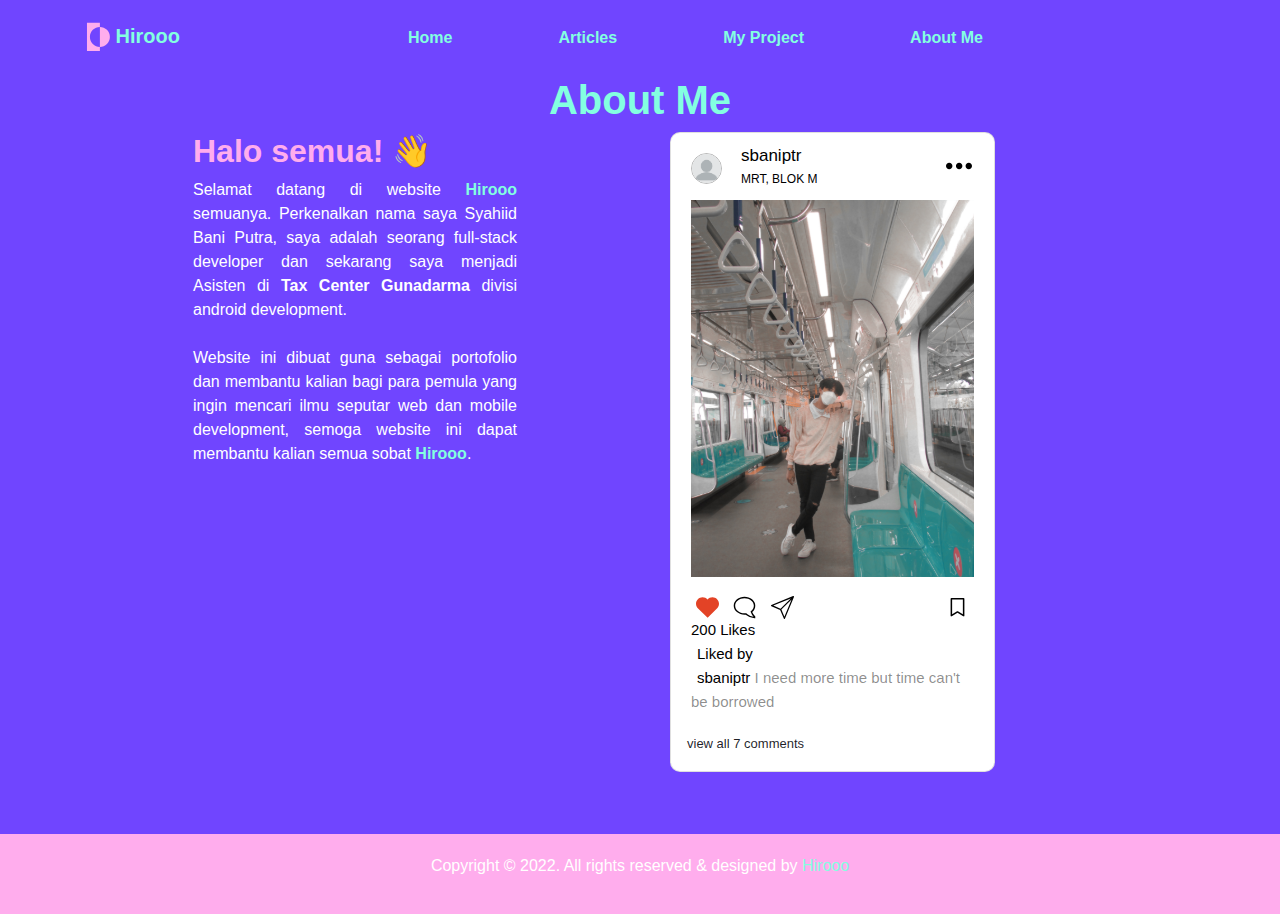
==== aboutme.html @ 782a6619 "Initial commit" ====
<!doctype html>
<html lang="en">

<head>
    <!-- Required meta tags -->
    <meta charset="utf-8">
    <meta name="viewport" content="width=device-width, initial-scale=1, shrink-to-fit=no">
    <meta name="description" content="Author: Syahiid Bani Putra, This is Landing Page & Portofolio Website">
    <meta name="theme-color" content="#83FFE1" />
    <!-- Bootstrap CSS -->
    <link rel="stylesheet" href="https://cdn.jsdelivr.net/npm/bootstrap@4.0.0/dist/css/bootstrap.min.css"
        integrity="sha384-Gn5384xqQ1aoWXA+058RXPxPg6fy4IWvTNh0E263XmFcJlSAwiGgFAW/dAiS6JXm" crossorigin="anonymous">
    <link rel="stylesheet" href="assets/css/style.css">
    <title>Hirooo</title>
    <link rel="icon" href="assets/img/Logo.svg">
</head>

<body>
    <!--Navbar-->
    <section id="nav">
        <nav class="navbar navbar-expand-lg navbar-light">
            <div class="container">
                <a class="navbar-brand" href="#">
                    <img src="assets/img/Logo.svg" class="logo" alt="" width="25" height="50"
                        class="d-inline-block align-text-top"><span>
                        Hirooo</span></a>
                <button class="navbar-toggler" type="button" data-toggle="collapse" data-target="#navbarNav"
                    aria-controls="navbarNav" aria-expanded="false" aria-label="Toggle navigation">
                    <span class="navbar-toggler-icon"></span>
                </button>
                <div class="collapse navbar-collapse" id="navbarNav">
                    <ul class="navbar-nav mx-auto">
                        <li class="nav-item ">
                            <a class="nav-link" href="index.html">Home <span class="sr-only">(current)</span></a>
                        </li>
                        <li class="nav-item">
                            <a class="nav-link" href="blank.html">Articles</a>
                        </li>
                        <li class="nav-item">
                            <a class="nav-link" href="blank.html">My Project</a>
                        </li>
                        <li class="nav-item">
                            <a class="nav-link" href="aboutme.html">About Me</a>
                        </li>
                    </ul>
                </div>
            </div>
        </nav>
    </section>

    <!--About Page-->
    <section id="aboutme">
        <div class="container">
            <h1 class="about text-center">About Me</h1>
            <div class="row">
                <div class="col-md-6">
                    <div class="aboutme">
                        <h2 class="halo">Halo semua! 👋</h2>
                        <p>Selamat datang di website <a href="#" style="text-decoration:none;"><span>Hirooo</span></a> semuanya. Perkenalkan nama saya Syahiid Bani Putra, saya adalah seorang full-stack developer dan sekarang saya menjadi Asisten di <b>Tax Center Gunadarma</b> divisi android development. <br><br>Website ini dibuat guna sebagai portofolio dan membantu kalian bagi para pemula yang ingin mencari ilmu seputar web dan mobile development, semoga website ini dapat membantu kalian semua sobat <span>Hirooo</span>. 
                        </p>
                    </div>
                </div>
                <div class="col-md-6">
                    <div class="container">
                        <div class="card instagram">
                            <div class="insta-card">
                                <div class="img">
                                    <img src="assets/img/blank profile.png" alt="">
                                </div>
                                <div class="caption-header">
                                    <a href="https://www.instagram.com/sbaniptr/" style="text-decoration:none">
                                        <p>sbaniptr</p>
                                    </a>
                                    <span>MRT, BLOK M</span>
                                </div>
                                <div class="caption-icon">
                                    <img src="assets/img/three dots.svg" alt="">
                                </div>
                                <div class="insta-img">
                                    <img src="assets/img/Instagram_post.svg" class="img-fluid" alt="responsive">
                                </div>
                                <div class="like-item">
                                    <img src="assets/img/heart.svg" alt="">
                                    <img src="assets/img/comment.svg" alt="">
                                    <img src="assets/img/paper-plane-share.svg" alt="">
                                    <img class="last-icon" src="assets/img/bookmark.svg" alt="">
                                    <p>200 Likes</p>
                                    <span>Liked by</span>
                                    <br>
                                    <span>sbaniptr </span>
                                    <span>I need more time but time can't be borrowed</span>
                                </div>
                                <div class="comment">
                                    <span>view all 7 comments</span>
                                </div>
                            </div>
                        </div>
                    </div>
                </div>
            </div>
        </div>
    </section>

    <section id="social">
        <div class="icons-wrapper">
            <i class="ri-instagram-line iconn"></i>
            <i class="ri-github-circle-line iconn"></i>
            <i class="ri-whatsapp-line iconn"></i>
        </div>
    </section>

    <!--footer-->
    <section id="footer">
        <div class="footer">
            <div class="container">
                <p class="text-center">Copyright © 2022. All rights reserved & designed by <a
                        href="#" style="text-decoration:none;"><span>Hirooo</span></a></p>
            </div>
        </div>
    </section>


    <section></section>
    <!-- Optional JavaScript -->
    <!-- jQuery first, then Popper.js, then Bootstrap JS -->
    <script src="https://code.jquery.com/jquery-3.2.1.slim.min.js"
        integrity="sha384-KJ3o2DKtIkvYIK3UENzmM7KCkRr/rE9/Qpg6aAZGJwFDMVNA/GpGFF93hXpG5KkN"
        crossorigin="anonymous"></script>
    <script src="https://cdn.jsdelivr.net/npm/popper.js@1.12.9/dist/umd/popper.min.js"
        integrity="sha384-ApNbgh9B+Y1QKtv3Rn7W3mgPxhU9K/ScQsAP7hUibX39j7fakFPskvXusvfa0b4Q"
        crossorigin="anonymous"></script>
    <script src="https://cdn.jsdelivr.net/npm/bootstrap@4.0.0/dist/js/bootstrap.min.js"
        integrity="sha384-JZR6Spejh4U02d8jOt6vLEHfe/JQGiRRSQQxSfFWpi1MquVdAyjUar5+76PVCmYl"
        crossorigin="anonymous"></script>
</body>

</html>
---- assets/css/style.css ----
*{
    box-sizing: border-box;
    margin: 0;
    padding:0;
}

body{
    background:#7045FF;
    overflow-x: hidden;
    margin:0;
    padding:0;
}
 /*scrollbar*/
::-webkit-scrollbar{
    width:15px;
}
::-webkit-scrollbar-track{
    background:#c4c4c4;
}

::-webkit-scrollbar-thumb{
    background:#83FFE1;
    border-radius:10px;
}

/* navbar */
#nav {
    background: #7045FF !important;
    position: sticky !important;
    top: 0 !important;
    z-index: 1!important;
    margin:auto;
    
    
}
.navbar-brand span {
    font-weight: bolder;
    color: #83FFE1;
}

.navbar-nav a{
    position:relative;
    color: #83FFE1!important ;
    font-weight: bolder;
    
    
}
.navbar-nav  li{
    padding: 0 45px;
}
.navbar-nav a:after{
    content:"";
    position: absolute;
    background-color: #FFADED;
    height: 3px;
    width: 0;
    left:0;
    bottom:-1px;
    transition:0.3s;
    border-radius: 10px;
}
.navbar-nav a:hover{
    color:#FFADED!important;
}
.navbar-nav a:hover:after{
    width: 100%;
}
.btn{
    background-color: #FFADED;
    border-radius: 10px;
    color: #7045FF;
    
}


/* banner */
#banner{
    position:relative;
    padding-top: 10%;
}


.title{
    position: relative;
    font-weight: bolder;
    
}

.ban-img{
    position: relative;
    max-width:100%;
}

.col-md-6{
    color: #83FFE1;
}

/*Browse*/
#browse .container{
    padding-top: 5%;
}
.container .browse{
    padding-bottom: 2%;
}
.dash {
    border: 2px solid #83FFE1;
    border-radius: 20px;
    width: 70px;
    height: -10px;
    bottom: 24px;
    left:270px;
    
    position:relative;
    background-color: #83FFE1;
}
.container .card1,
.container .card2,
.container .card3,
.container .card4{
    position: relative;
    width: 220px;
    height: 350px;
    background: hsl(249, 26%, 24%);
    border-radius: 20px;
    overflow: hidden;
    margin:30px;
}
.container span{
    color:#83FFE1;
}

.container .card1:before,
.container .card2:before,
.container .card3:before,
.container .card4:before{
    content:'';
    position: absolute;
    top:0;
    left:0;
    width:100%;
    height:100%;
    clip-path: circle(90px at 90% 20%) ;
    transition: 0.5s ease-in-out;
} 
.container .card1:before{
    background:#dc6736;
}
.container .card2:before{
    background:#2C70C1;
}
.container .card3:before{
    background:#625954;
}
.container .card4:before{
    background:#25F4EE;
}

.container .card1:hover:before,
.container .card2:hover:before,
.container .card3:hover:before,
.container .card4:hover:before{
    clip-path: circle(200px at 80% -20%)
}

.container .card1 .imgBx,
.container .card2 .imgBx,
.container .card3 .imgBx,
.container .card4 .imgBx{
    position: absolute;
    top:50%;
    transform: translateY(-50%);
    
    width:100%;
    height:180px;
    transition: 0.5s;
}
.container .card1:hover .imgBx,
.container .card2:hover .imgBx,
.container .card3:hover .imgBx,
.container .card4:hover .imgBx{
    top:0%;
    transform: translateY(0%)
}
.container .card1 .imgBx img,
.container .card2 .imgBx img,
.container .card3 .imgBx img,
.container .card4 .imgBx img{
    position: absolute;
    top:40%;
    left: 35%;
    width:70px;
}
.container .card1 .contentBx,
.container .card2 .contentBx,
.container .card3 .contentBx,
.container .card4 .contentBx{
    position: absolute;
    bottom: 40px;
    width:100%;
    height:50px;
    text-align: center;
    transition: 1s;
}
.container .card1:hover .contentBx,
.container .card2:hover .contentBx,
.container .card3:hover .contentBx,
.container .card4:hover .contentBx{
    height:140px;
}
.container .card1 .contentBx h2,
.container .card2 .contentBx h2,
.container .card3 .contentBx h2,
.container .card4 .contentBx h2{
    position: absolute;
    font-weight: bolder;
    color:rgb(255, 255, 255);
    display:flex;
    text-align: center;
    padding:8px 67px;
    transition: 0.3s;
}
.container .card2 .contentBx h2{
    padding:8px 40px;
}
.container .card3 .contentBx h2{
    padding:8px 62px;
}
.container .card4 .contentBx h2{
    padding:8px 65px;
}
.container .card1 .content-btn,
.container .card2 .content-btn,
.container .card3 .content-btn,
.container .card4 .content-btn{
   display:inline-block;
   padding: 60px 50px;
   text-decoration: none;
   opacity:0;
   transform: translateY(50px);
   transition:0.5s;
}
.container .card1:hover .content-btn,
.container .card2:hover .content-btn,
.container .card3:hover .content-btn,
.container .card4:hover .content-btn{
    opacity:1;
    transform: translateY(0px);
    transition-delay: 0.75s;
}
.see{
    background-color:#fff;
    color:#000;
    font-weight:600;
}

/* 404page */
#blankpage{
    position:relative;
    padding-top: 3%;
}
.titleblank{
    position: relative;
    font-weight: bolder;
}

#footer {
    margin-top: 3%;
    padding: 20px 0;
    color: #fff;
    background-color: #FFADED;
}

.footer span{
    color: #83FFE1;
}

/*browse myproject*/
#myproject .container{
    padding-top: 5%;
}
.dashstrip{
    border: 2px solid #83FFE1;
    border-radius: 20px;
    width: 70px;
    height: -10px;
    bottom: 24px;
    left:180px;
    position:relative;
    background-color: #83FFE1;
}

.card-deck{
    padding-bottom: 5%;
}

.head {
    color: #fff;
    font-weight: bolder;
}

.titlee {
    color: #fff;
    font-weight: bolder;
}

.categories{
    border-radius: 10px;
    background-color:#83FFE1;
    display: inline-block;
    position: relative;
}
.categories span{
    color:#7045FF;
}

.read{
    border-radius: 30px;
    background-color:#fff;
    color:#7045FF;
    position: relative;
    top: -20px;
}


.titles{
    position: relative;
    font-weight: bolder;
    color:#7045FF;
}

.card{
    background-color:hsl(249, 26%, 24%);
    border-radius:10px;
}

.card-img-top {
    border-radius: 10px;
    max-width: 100%;
}
.card-title{
    color:#83FFE1;
}
.card-text {
    padding-top: 5%;
}
    

/*about me*/
#aboutme{
    position:relative;
    padding: 0;
}

.about {
    color:#83FFE1;
    font-weight: bolder;
}

.halo{
    font-weight: bolder;
    color:#FFADED;
}
.aboutme{
    padding-left: 20%;
    padding-right:20%;
}
.aboutme p{
    color:#fff;
    text-align:justify;
}

.aboutme p span{
    color:#83FFE1;
    font-weight: bolder;
}

.instagram {
    width: 325px;
    height: 640px;
    background: #fff !important;
    padding: 20px;
}

.img {
    display: inline;
}

.img img {
    width: 11%;
    border-radius: 50%;
    display: block;
    border: 1px solid rgba(0, 0, 0, 0.274);
}

.caption-header {
    display: block;
    position: relative;
    left: 50px;
    bottom: 41px;
}

.caption-header p {
    font-size: 17px;
    margin-bottom: -3px;
    color:#000!important;
}

.caption-header span {
    font-size: 12px;
    color: #000 !important;
}

.caption-icon img {
    position: relative;
    left: 90%;
    top: -78px;
    width: 26px;
    margin-bottom: 18px;
}

.insta-img img {
    position: relative;
    bottom: 75px;
}

.like-item {
    position: relative;
    bottom: 57px;
}

.like-item p {
    font-weight: 500;
    margin: 0;
    font-size: 15px;
    color:#000;
}

.like-item span {
    padding-left: 6px;
    font-weight: 500;
    font-size: 15px;
    color: #000 !important;
}

.like-item span:last-child {
    color: rgba(0, 0, 0, 0.452) !important;
    padding: 0 !important;
    font-weight: normal;
}

.like-item img {
    width: 23px;
    margin: 0 5px;
}

.last-icon {
    float: right;
}

.like-item p:last-child {
    display: inline;
}

.comment span {
    margin-bottom: 30px;
    position: relative;
    bottom: 45px;
    margin-left: -24px;
    color: #000006e0 !important;
}

.comment span {
    font-size: 13px;
    position: relative;
    bottom: 60px;
    left: 20px;
    bottom: 40px;
}

/*social*/
.iconn{
    display: inline-block;
    font-size: 44px;
    animation: float 5s ease-in-out
    infinite;
}
.ri-github-circle-line{
    animation-delay: 1s;
}
.ri-whatsapp-line{
    animation-delay: 2s;
}
@keyframes float{
    0%{
        transform:translateY(0);
    }
    50%{
        transform:translateY(-15px);
    }
    100%{
        transform:translateY(0);
    }
}
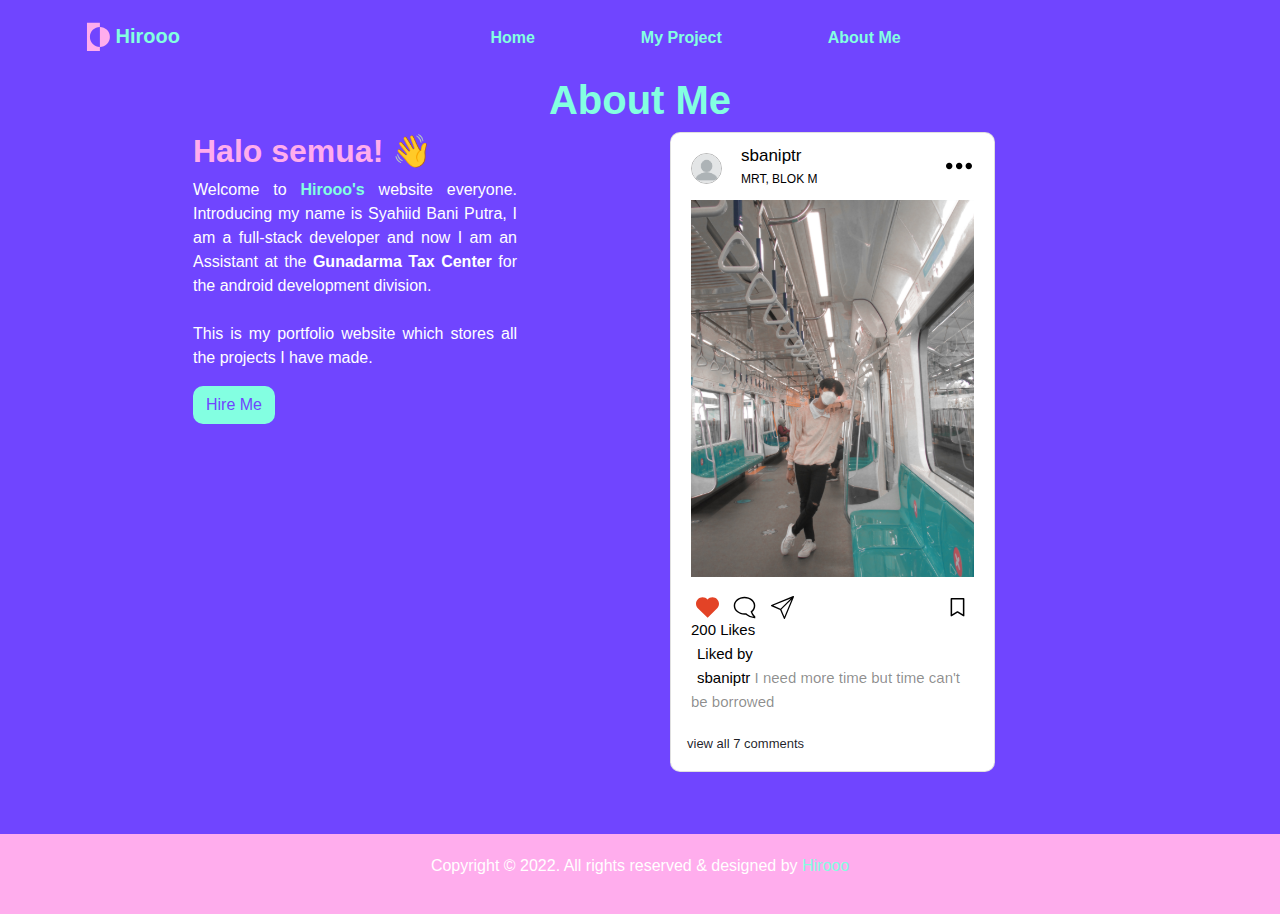
==== commit bbffdde2: "commit on 'main'" ====
--- a/aboutme.html
+++ b/aboutme.html
@@ -8,8 +8,7 @@
     <meta name="description" content="Author: Syahiid Bani Putra, This is Landing Page & Portofolio Website">
     <meta name="theme-color" content="#83FFE1" />
     <!-- Bootstrap CSS -->
-    <link rel="stylesheet" href="https://cdn.jsdelivr.net/npm/bootstrap@4.0.0/dist/css/bootstrap.min.css"
-        integrity="sha384-Gn5384xqQ1aoWXA+058RXPxPg6fy4IWvTNh0E263XmFcJlSAwiGgFAW/dAiS6JXm" crossorigin="anonymous">
+    <link rel="stylesheet" href="https://cdn.jsdelivr.net/npm/bootstrap@4.0.0/dist/css/bootstrap.min.css" integrity="sha384-Gn5384xqQ1aoWXA+058RXPxPg6fy4IWvTNh0E263XmFcJlSAwiGgFAW/dAiS6JXm" crossorigin="anonymous">
     <link rel="stylesheet" href="assets/css/style.css">
     <title>Hirooo</title>
     <link rel="icon" href="assets/img/Logo.svg">
@@ -21,11 +20,9 @@
         <nav class="navbar navbar-expand-lg navbar-light">
             <div class="container">
                 <a class="navbar-brand" href="#">
-                    <img src="assets/img/Logo.svg" class="logo" alt="" width="25" height="50"
-                        class="d-inline-block align-text-top"><span>
+                    <img src="assets/img/Logo.svg" class="logo" alt="" width="25" height="50" class="d-inline-block align-text-top"><span>
                         Hirooo</span></a>
-                <button class="navbar-toggler" type="button" data-toggle="collapse" data-target="#navbarNav"
-                    aria-controls="navbarNav" aria-expanded="false" aria-label="Toggle navigation">
+                <button class="navbar-toggler" type="button" data-toggle="collapse" data-target="#navbarNav" aria-controls="navbarNav" aria-expanded="false" aria-label="Toggle navigation">
                     <span class="navbar-toggler-icon"></span>
                 </button>
                 <div class="collapse navbar-collapse" id="navbarNav">
@@ -33,14 +30,12 @@
                         <li class="nav-item ">
                             <a class="nav-link" href="index.html">Home <span class="sr-only">(current)</span></a>
                         </li>
+
                         <li class="nav-item">
-                            <a class="nav-link" href="blank.html">Articles</a>
+                            <a class="nav-link" href="my_project.html">My Project</a>
                         </li>
                         <li class="nav-item">
-                            <a class="nav-link" href="blank.html">My Project</a>
-                        </li>
-                        <li class="nav-item">
-                            <a class="nav-link" href="aboutme.html">About Me</a>
+                            <a class="nav-link" href="#">About Me</a>
                         </li>
                     </ul>
                 </div>
@@ -56,8 +51,13 @@
                 <div class="col-md-6">
                     <div class="aboutme">
                         <h2 class="halo">Halo semua! 👋</h2>
-                        <p>Selamat datang di website <a href="#" style="text-decoration:none;"><span>Hirooo</span></a> semuanya. Perkenalkan nama saya Syahiid Bani Putra, saya adalah seorang full-stack developer dan sekarang saya menjadi Asisten di <b>Tax Center Gunadarma</b> divisi android development. <br><br>Website ini dibuat guna sebagai portofolio dan membantu kalian bagi para pemula yang ingin mencari ilmu seputar web dan mobile development, semoga website ini dapat membantu kalian semua sobat <span>Hirooo</span>. 
+                        <p>Welcome to <a href="#" style="text-decoration:none;"><span>Hirooo's</span></a> website everyone. Introducing my name is Syahiid Bani Putra, I am a full-stack developer and now I am an Assistant at the
+                            <b>Gunadarma Tax Center</b> for the android development division. <br><br>This is my portfolio website which stores all the projects I have made.
+
                         </p>
+                        <span style="float:left">
+                            <a href="https://wa.me/6285895950113" class="btn categories "><span>Hire Me</span></a>
+                        </span>
                     </div>
                 </div>
                 <div class="col-md-6">
@@ -113,8 +113,7 @@
     <section id="footer">
         <div class="footer">
             <div class="container">
-                <p class="text-center">Copyright © 2022. All rights reserved & designed by <a
-                        href="#" style="text-decoration:none;"><span>Hirooo</span></a></p>
+                <p class="text-center">Copyright © 2022. All rights reserved & designed by <a href="#" style="text-decoration:none;"><span>Hirooo</span></a></p>
             </div>
         </div>
     </section>
@@ -123,15 +122,9 @@
     <section></section>
     <!-- Optional JavaScript -->
     <!-- jQuery first, then Popper.js, then Bootstrap JS -->
-    <script src="https://code.jquery.com/jquery-3.2.1.slim.min.js"
-        integrity="sha384-KJ3o2DKtIkvYIK3UENzmM7KCkRr/rE9/Qpg6aAZGJwFDMVNA/GpGFF93hXpG5KkN"
-        crossorigin="anonymous"></script>
-    <script src="https://cdn.jsdelivr.net/npm/popper.js@1.12.9/dist/umd/popper.min.js"
-        integrity="sha384-ApNbgh9B+Y1QKtv3Rn7W3mgPxhU9K/ScQsAP7hUibX39j7fakFPskvXusvfa0b4Q"
-        crossorigin="anonymous"></script>
-    <script src="https://cdn.jsdelivr.net/npm/bootstrap@4.0.0/dist/js/bootstrap.min.js"
-        integrity="sha384-JZR6Spejh4U02d8jOt6vLEHfe/JQGiRRSQQxSfFWpi1MquVdAyjUar5+76PVCmYl"
-        crossorigin="anonymous"></script>
+    <script src="https://code.jquery.com/jquery-3.2.1.slim.min.js" integrity="sha384-KJ3o2DKtIkvYIK3UENzmM7KCkRr/rE9/Qpg6aAZGJwFDMVNA/GpGFF93hXpG5KkN" crossorigin="anonymous"></script>
+    <script src="https://cdn.jsdelivr.net/npm/popper.js@1.12.9/dist/umd/popper.min.js" integrity="sha384-ApNbgh9B+Y1QKtv3Rn7W3mgPxhU9K/ScQsAP7hUibX39j7fakFPskvXusvfa0b4Q" crossorigin="anonymous"></script>
+    <script src="https://cdn.jsdelivr.net/npm/bootstrap@4.0.0/dist/js/bootstrap.min.js" integrity="sha384-JZR6Spejh4U02d8jOt6vLEHfe/JQGiRRSQQxSfFWpi1MquVdAyjUar5+76PVCmYl" crossorigin="anonymous"></script>
 </body>
 
 </html>--- a/assets/css/style.css
+++ b/assets/css/style.css
@@ -1,264 +1,292 @@
-*{
+* {
     box-sizing: border-box;
     margin: 0;
-    padding:0;
-}
-
-body{
-    background:#7045FF;
+    padding: 0;
+}
+
+body {
+    background: #7045FF;
     overflow-x: hidden;
-    margin:0;
-    padding:0;
-}
- /*scrollbar*/
-::-webkit-scrollbar{
-    width:15px;
-}
-::-webkit-scrollbar-track{
-    background:#c4c4c4;
-}
-
-::-webkit-scrollbar-thumb{
-    background:#83FFE1;
-    border-radius:10px;
-}
+    margin: 0;
+    padding: 0;
+}
+
+
+/*scrollbar*/
+
+::-webkit-scrollbar {
+    width: 15px;
+}
+
+::-webkit-scrollbar-track {
+    background: #c4c4c4;
+}
+
+::-webkit-scrollbar-thumb {
+    background: #83FFE1;
+    border-radius: 10px;
+}
+
 
 /* navbar */
+
 #nav {
     background: #7045FF !important;
     position: sticky !important;
     top: 0 !important;
     z-index: 1!important;
-    margin:auto;
-    
-    
-}
+    margin: auto;
+}
+
 .navbar-brand span {
     font-weight: bolder;
     color: #83FFE1;
 }
 
-.navbar-nav a{
-    position:relative;
-    color: #83FFE1!important ;
-    font-weight: bolder;
-    
-    
-}
-.navbar-nav  li{
+.navbar-nav a {
+    position: relative;
+    color: #83FFE1!important;
+    font-weight: bolder;
+}
+
+.navbar-nav li {
     padding: 0 45px;
 }
-.navbar-nav a:after{
-    content:"";
+
+.navbar-nav a:after {
+    content: "";
     position: absolute;
     background-color: #FFADED;
     height: 3px;
     width: 0;
-    left:0;
-    bottom:-1px;
-    transition:0.3s;
+    left: 0;
+    bottom: -1px;
+    transition: 0.3s;
     border-radius: 10px;
 }
-.navbar-nav a:hover{
-    color:#FFADED!important;
-}
-.navbar-nav a:hover:after{
+
+.navbar-nav a:hover {
+    color: #FFADED!important;
+}
+
+.navbar-nav a:hover:after {
     width: 100%;
 }
-.btn{
+
+.btn {
     background-color: #FFADED;
     border-radius: 10px;
     color: #7045FF;
-    
 }
 
 
 /* banner */
-#banner{
-    position:relative;
+
+#banner {
+    position: relative;
     padding-top: 10%;
 }
 
-
-.title{
-    position: relative;
-    font-weight: bolder;
-    
-}
-
-.ban-img{
-    position: relative;
-    max-width:100%;
-}
-
-.col-md-6{
-    color: #83FFE1;
-}
+.title {
+    position: relative;
+    font-weight: bolder;
+}
+
+.ban-img {
+    position: relative;
+    max-width: 100%;
+}
+
+.col-md-6 {
+    color: #83FFE1;
+}
+
 
 /*Browse*/
-#browse .container{
+
+#browse .container {
     padding-top: 5%;
 }
-.container .browse{
+
+.container .browse {
     padding-bottom: 2%;
 }
+
 .dash {
     border: 2px solid #83FFE1;
     border-radius: 20px;
     width: 70px;
     height: -10px;
     bottom: 24px;
-    left:270px;
-    
-    position:relative;
+    left: 270px;
+    position: relative;
     background-color: #83FFE1;
 }
+
 .container .card1,
 .container .card2,
 .container .card3,
-.container .card4{
+.container .card4 {
     position: relative;
     width: 220px;
     height: 350px;
     background: hsl(249, 26%, 24%);
     border-radius: 20px;
     overflow: hidden;
-    margin:30px;
-}
-.container span{
-    color:#83FFE1;
+    margin: 30px;
+}
+
+.container span {
+    color: #83FFE1;
 }
 
 .container .card1:before,
 .container .card2:before,
 .container .card3:before,
-.container .card4:before{
-    content:'';
+.container .card4:before {
+    content: '';
     position: absolute;
-    top:0;
-    left:0;
-    width:100%;
-    height:100%;
-    clip-path: circle(90px at 90% 20%) ;
+    top: 0;
+    left: 0;
+    width: 100%;
+    height: 100%;
+    clip-path: circle(90px at 90% 20%);
     transition: 0.5s ease-in-out;
-} 
-.container .card1:before{
-    background:#dc6736;
-}
-.container .card2:before{
-    background:#2C70C1;
-}
-.container .card3:before{
-    background:#625954;
-}
-.container .card4:before{
-    background:#25F4EE;
+}
+
+.container .card1:before {
+    background: #dc6736;
+}
+
+.container .card2:before {
+    background: #2C70C1;
+}
+
+.container .card3:before {
+    background: #625954;
+}
+
+.container .card4:before {
+    background: #25F4EE;
 }
 
 .container .card1:hover:before,
 .container .card2:hover:before,
 .container .card3:hover:before,
-.container .card4:hover:before{
+.container .card4:hover:before {
     clip-path: circle(200px at 80% -20%)
 }
 
 .container .card1 .imgBx,
 .container .card2 .imgBx,
 .container .card3 .imgBx,
-.container .card4 .imgBx{
+.container .card4 .imgBx {
     position: absolute;
-    top:50%;
+    top: 50%;
     transform: translateY(-50%);
-    
-    width:100%;
-    height:180px;
+    width: 100%;
+    height: 180px;
     transition: 0.5s;
 }
+
 .container .card1:hover .imgBx,
 .container .card2:hover .imgBx,
 .container .card3:hover .imgBx,
-.container .card4:hover .imgBx{
-    top:0%;
+.container .card4:hover .imgBx {
+    top: 0%;
     transform: translateY(0%)
 }
+
 .container .card1 .imgBx img,
 .container .card2 .imgBx img,
 .container .card3 .imgBx img,
-.container .card4 .imgBx img{
+.container .card4 .imgBx img {
     position: absolute;
-    top:40%;
+    top: 40%;
     left: 35%;
-    width:70px;
-}
+    width: 70px;
+}
+
 .container .card1 .contentBx,
 .container .card2 .contentBx,
 .container .card3 .contentBx,
-.container .card4 .contentBx{
+.container .card4 .contentBx {
     position: absolute;
     bottom: 40px;
-    width:100%;
-    height:50px;
+    width: 100%;
+    height: 50px;
     text-align: center;
     transition: 1s;
 }
+
 .container .card1:hover .contentBx,
 .container .card2:hover .contentBx,
 .container .card3:hover .contentBx,
-.container .card4:hover .contentBx{
-    height:140px;
-}
+.container .card4:hover .contentBx {
+    height: 140px;
+}
+
 .container .card1 .contentBx h2,
 .container .card2 .contentBx h2,
 .container .card3 .contentBx h2,
-.container .card4 .contentBx h2{
+.container .card4 .contentBx h2 {
     position: absolute;
     font-weight: bolder;
-    color:rgb(255, 255, 255);
-    display:flex;
+    color: rgb(255, 255, 255);
+    display: flex;
     text-align: center;
-    padding:8px 67px;
+    padding: 8px 67px;
     transition: 0.3s;
 }
-.container .card2 .contentBx h2{
-    padding:8px 40px;
-}
-.container .card3 .contentBx h2{
-    padding:8px 62px;
-}
-.container .card4 .contentBx h2{
-    padding:8px 65px;
-}
+
+.container .card2 .contentBx h2 {
+    padding: 8px 40px;
+}
+
+.container .card3 .contentBx h2 {
+    padding: 8px 62px;
+}
+
+.container .card4 .contentBx h2 {
+    padding: 8px 65px;
+}
+
 .container .card1 .content-btn,
 .container .card2 .content-btn,
 .container .card3 .content-btn,
-.container .card4 .content-btn{
-   display:inline-block;
-   padding: 60px 50px;
-   text-decoration: none;
-   opacity:0;
-   transform: translateY(50px);
-   transition:0.5s;
-}
+.container .card4 .content-btn {
+    display: inline-block;
+    padding: 60px 50px;
+    text-decoration: none;
+    opacity: 0;
+    transform: translateY(50px);
+    transition: 0.5s;
+}
+
 .container .card1:hover .content-btn,
 .container .card2:hover .content-btn,
 .container .card3:hover .content-btn,
-.container .card4:hover .content-btn{
-    opacity:1;
+.container .card4:hover .content-btn {
+    opacity: 1;
     transform: translateY(0px);
     transition-delay: 0.75s;
 }
-.see{
-    background-color:#fff;
-    color:#000;
-    font-weight:600;
-}
+
+.see {
+    background-color: #fff;
+    color: #000;
+    font-weight: 600;
+}
+
 
 /* 404page */
-#blankpage{
-    position:relative;
+
+#blankpage {
+    position: relative;
     padding-top: 3%;
 }
-.titleblank{
+
+.titleblank {
     position: relative;
     font-weight: bolder;
 }
@@ -270,26 +298,29 @@
     background-color: #FFADED;
 }
 
-.footer span{
-    color: #83FFE1;
-}
+.footer span {
+    color: #83FFE1;
+}
+
 
 /*browse myproject*/
-#myproject .container{
+
+#myproject .container {
     padding-top: 5%;
 }
-.dashstrip{
+
+.dashstrip {
     border: 2px solid #83FFE1;
     border-radius: 20px;
     width: 70px;
     height: -10px;
     bottom: 24px;
-    left:180px;
-    position:relative;
+    left: 180px;
+    position: relative;
     background-color: #83FFE1;
 }
 
-.card-deck{
+.card-deck {
     padding-bottom: 5%;
 }
 
@@ -303,74 +334,80 @@
     font-weight: bolder;
 }
 
-.categories{
+.categories {
     border-radius: 10px;
-    background-color:#83FFE1;
+    background-color: #83FFE1;
     display: inline-block;
     position: relative;
 }
-.categories span{
-    color:#7045FF;
-}
-
-.read{
+
+.categories span {
+    color: #7045FF;
+}
+
+.read {
     border-radius: 30px;
-    background-color:#fff;
-    color:#7045FF;
+    background-color: #fff;
+    color: #7045FF;
     position: relative;
     top: -20px;
 }
 
-
-.titles{
-    position: relative;
-    font-weight: bolder;
-    color:#7045FF;
-}
-
-.card{
-    background-color:hsl(249, 26%, 24%);
-    border-radius:10px;
+.titles {
+    position: relative;
+    font-weight: bolder;
+    color: #7045FF;
+}
+
+.card {
+    background-color: hsl(249, 26%, 24%);
+    border-radius: 10px;
 }
 
 .card-img-top {
-    border-radius: 10px;
+    border-radius: 15px;
+    padding: 5px;
     max-width: 100%;
 }
-.card-title{
-    color:#83FFE1;
-}
+
+.card-title {
+    color: #83FFE1;
+}
+
 .card-text {
     padding-top: 5%;
 }
-    
+
 
 /*about me*/
-#aboutme{
-    position:relative;
+
+#aboutme {
+    position: relative;
     padding: 0;
 }
 
 .about {
-    color:#83FFE1;
-    font-weight: bolder;
-}
-
-.halo{
-    font-weight: bolder;
-    color:#FFADED;
-}
-.aboutme{
+    color: #83FFE1;
+    font-weight: bolder;
+}
+
+.halo {
+    font-weight: bolder;
+    color: #FFADED;
+}
+
+.aboutme {
     padding-left: 20%;
-    padding-right:20%;
-}
-.aboutme p{
-    color:#fff;
-    text-align:justify;
-}
-
-.aboutme p span{
-    color:#83FFE1;
+    padding-right: 20%;
+}
+
+.aboutme p {
+    color: #fff;
+    text-align: justify;
+}
+
+.aboutme p span {
+    color: #83FFE1;
     font-weight: bolder;
 }
 
@@ -402,7 +439,7 @@
 .caption-header p {
     font-size: 17px;
     margin-bottom: -3px;
-    color:#000!important;
+    color: #000!important;
 }
 
 .caption-header span {
@@ -432,7 +469,7 @@
     font-weight: 500;
     margin: 0;
     font-size: 15px;
-    color:#000;
+    color: #000;
 }
 
 .like-item span {
@@ -477,27 +514,31 @@
     bottom: 40px;
 }
 
+
 /*social*/
-.iconn{
+
+.iconn {
     display: inline-block;
     font-size: 44px;
-    animation: float 5s ease-in-out
-    infinite;
-}
-.ri-github-circle-line{
+    animation: float 5s ease-in-out infinite;
+}
+
+.ri-github-circle-line {
     animation-delay: 1s;
 }
-.ri-whatsapp-line{
+
+.ri-whatsapp-line {
     animation-delay: 2s;
 }
-@keyframes float{
-    0%{
-        transform:translateY(0);
+
+@keyframes float {
+    0% {
+        transform: translateY(0);
     }
-    50%{
-        transform:translateY(-15px);
+    50% {
+        transform: translateY(-15px);
     }
-    100%{
-        transform:translateY(0);
+    100% {
+        transform: translateY(0);
     }
 }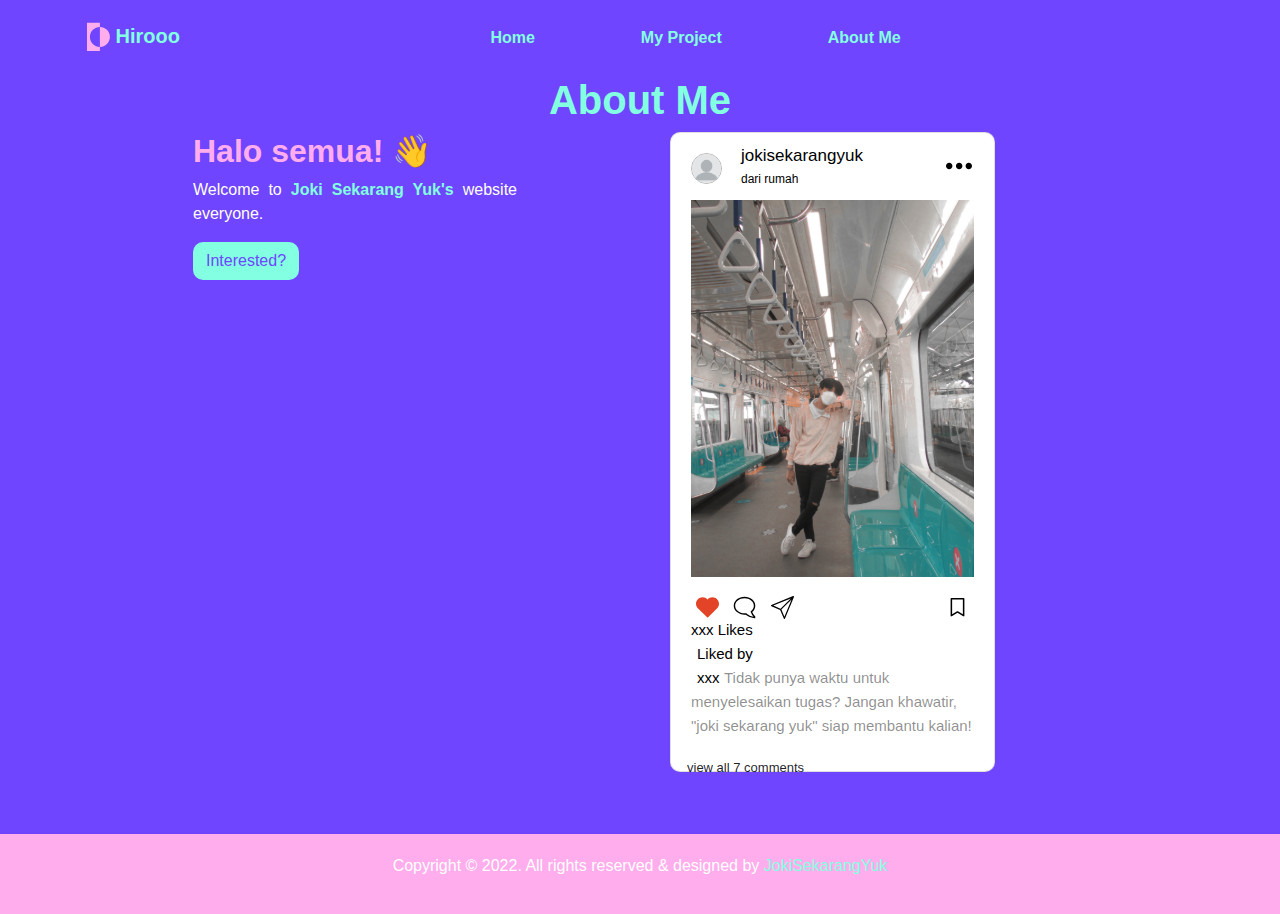
==== commit 2167345d: "jokisekarangyuk" ====
--- a/aboutme.html
+++ b/aboutme.html
@@ -10,7 +10,7 @@
     <!-- Bootstrap CSS -->
     <link rel="stylesheet" href="https://cdn.jsdelivr.net/npm/bootstrap@4.0.0/dist/css/bootstrap.min.css" integrity="sha384-Gn5384xqQ1aoWXA+058RXPxPg6fy4IWvTNh0E263XmFcJlSAwiGgFAW/dAiS6JXm" crossorigin="anonymous">
     <link rel="stylesheet" href="assets/css/style.css">
-    <title>Hirooo</title>
+    <title>Joki Sekarang Yuk</title>
     <link rel="icon" href="assets/img/Logo.svg">
 </head>
 
@@ -51,12 +51,11 @@
                 <div class="col-md-6">
                     <div class="aboutme">
                         <h2 class="halo">Halo semua! 👋</h2>
-                        <p>Welcome to <a href="#" style="text-decoration:none;"><span>Hirooo's</span></a> website everyone. Introducing my name is Syahiid Bani Putra, I am a full-stack developer and now I am an Assistant at the
-                            <b>Gunadarma Tax Center</b> for the android development division. <br><br>This is my portfolio website which stores all the projects I have made.
+                        <p>Welcome to <a href="#" style="text-decoration:none;"><span>Joki Sekarang Yuk's</span></a> website everyone.
 
                         </p>
                         <span style="float:left">
-                            <a href="https://wa.me/6285895950113" class="btn categories "><span>Hire Me</span></a>
+                            <a href="mailto:superlastnight@gmail.com" class="btn categories" ><span>Interested?</span></a>
                         </span>
                     </div>
                 </div>
@@ -69,9 +68,9 @@
                                 </div>
                                 <div class="caption-header">
                                     <a href="https://www.instagram.com/sbaniptr/" style="text-decoration:none">
-                                        <p>sbaniptr</p>
+                                        <p>jokisekarangyuk</p>
                                     </a>
-                                    <span>MRT, BLOK M</span>
+                                    <span>dari rumah</span>
                                 </div>
                                 <div class="caption-icon">
                                     <img src="assets/img/three dots.svg" alt="">
@@ -84,11 +83,11 @@
                                     <img src="assets/img/comment.svg" alt="">
                                     <img src="assets/img/paper-plane-share.svg" alt="">
                                     <img class="last-icon" src="assets/img/bookmark.svg" alt="">
-                                    <p>200 Likes</p>
+                                    <p>xxx Likes</p>
                                     <span>Liked by</span>
                                     <br>
-                                    <span>sbaniptr </span>
-                                    <span>I need more time but time can't be borrowed</span>
+                                    <span> xxx</span>
+                                    <span>Tidak punya waktu untuk menyelesaikan tugas? Jangan khawatir, "joki sekarang yuk" siap membantu kalian!</span>
                                 </div>
                                 <div class="comment">
                                     <span>view all 7 comments</span>
@@ -113,7 +112,7 @@
     <section id="footer">
         <div class="footer">
             <div class="container">
-                <p class="text-center">Copyright © 2022. All rights reserved & designed by <a href="#" style="text-decoration:none;"><span>Hirooo</span></a></p>
+                <p class="text-center">Copyright © 2022. All rights reserved & designed by <a href="https://www.instagram.com/jokisekarangyuk/?hl=id" style="text-decoration:none;"><span>JokiSekarangYuk</span></a></p>
             </div>
         </div>
     </section>
@@ -127,4 +126,4 @@
     <script src="https://cdn.jsdelivr.net/npm/bootstrap@4.0.0/dist/js/bootstrap.min.js" integrity="sha384-JZR6Spejh4U02d8jOt6vLEHfe/JQGiRRSQQxSfFWpi1MquVdAyjUar5+76PVCmYl" crossorigin="anonymous"></script>
 </body>
 
-</html>+</html>
